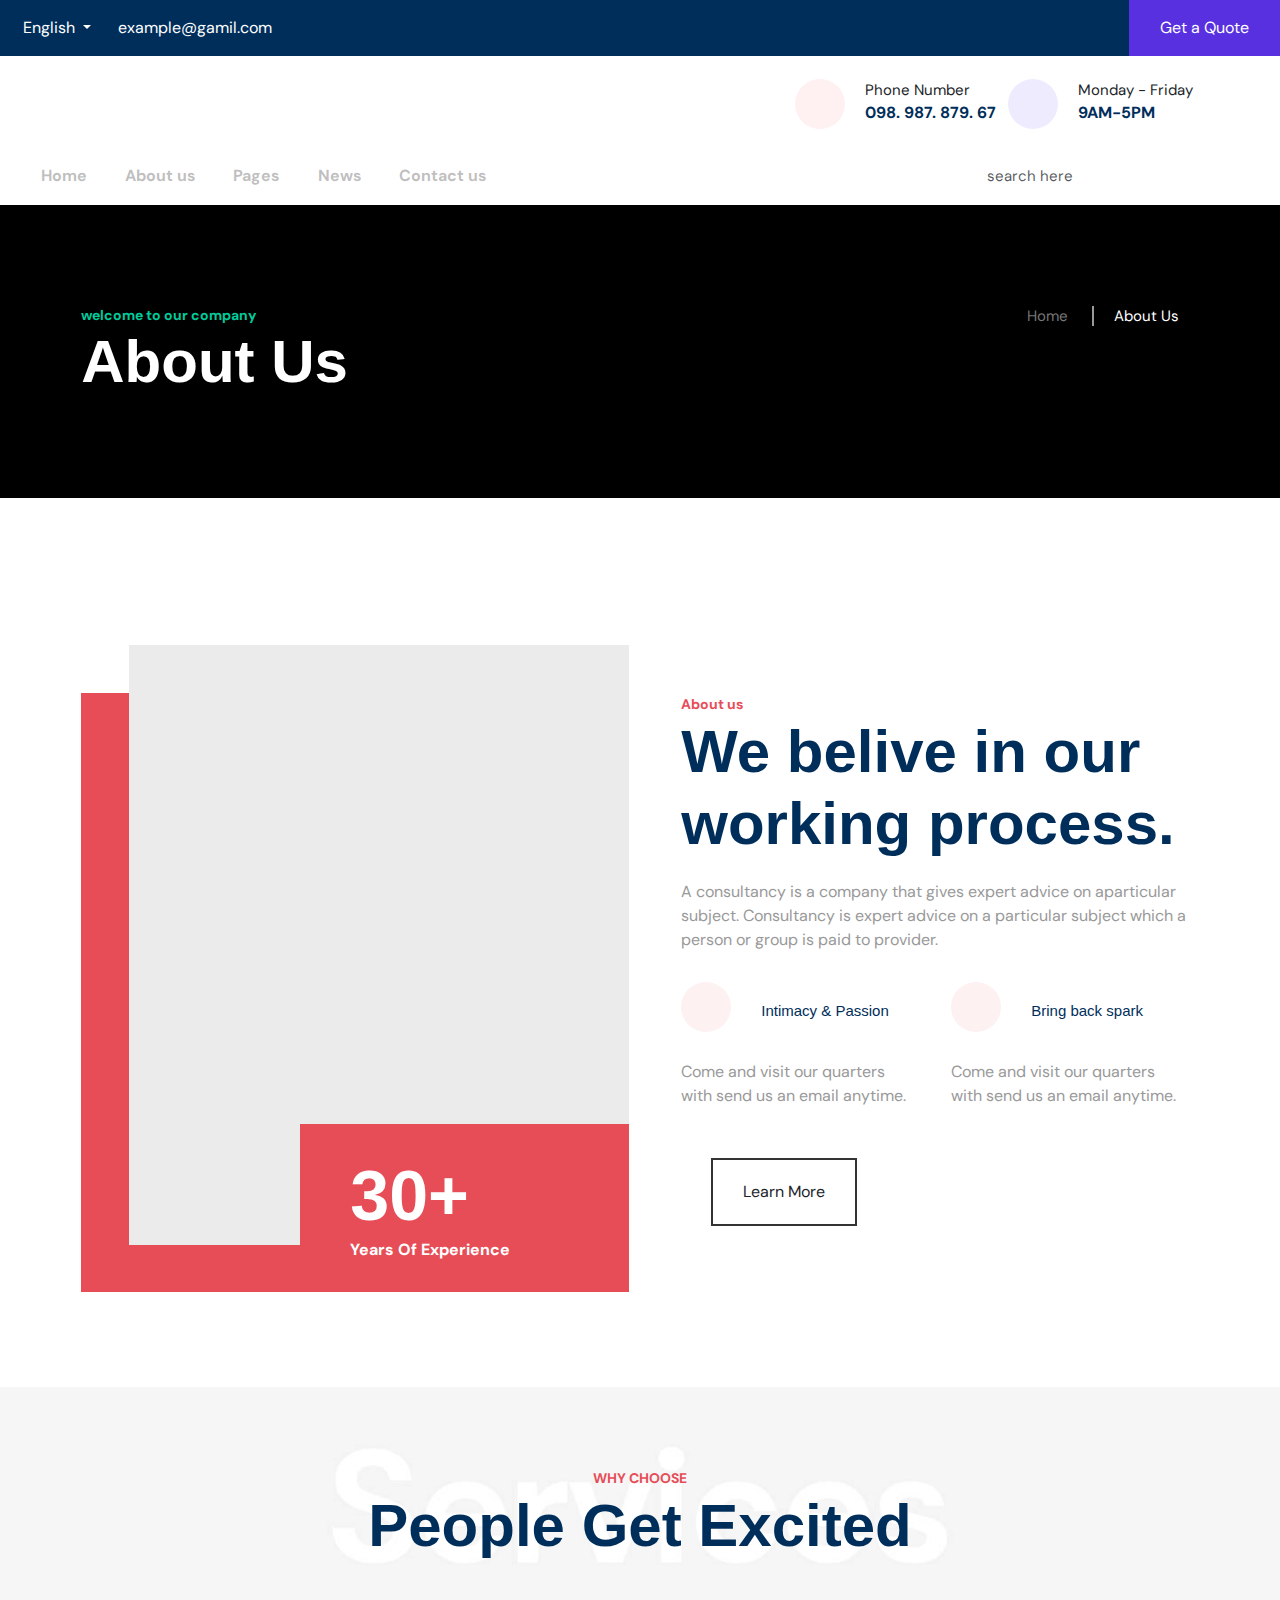
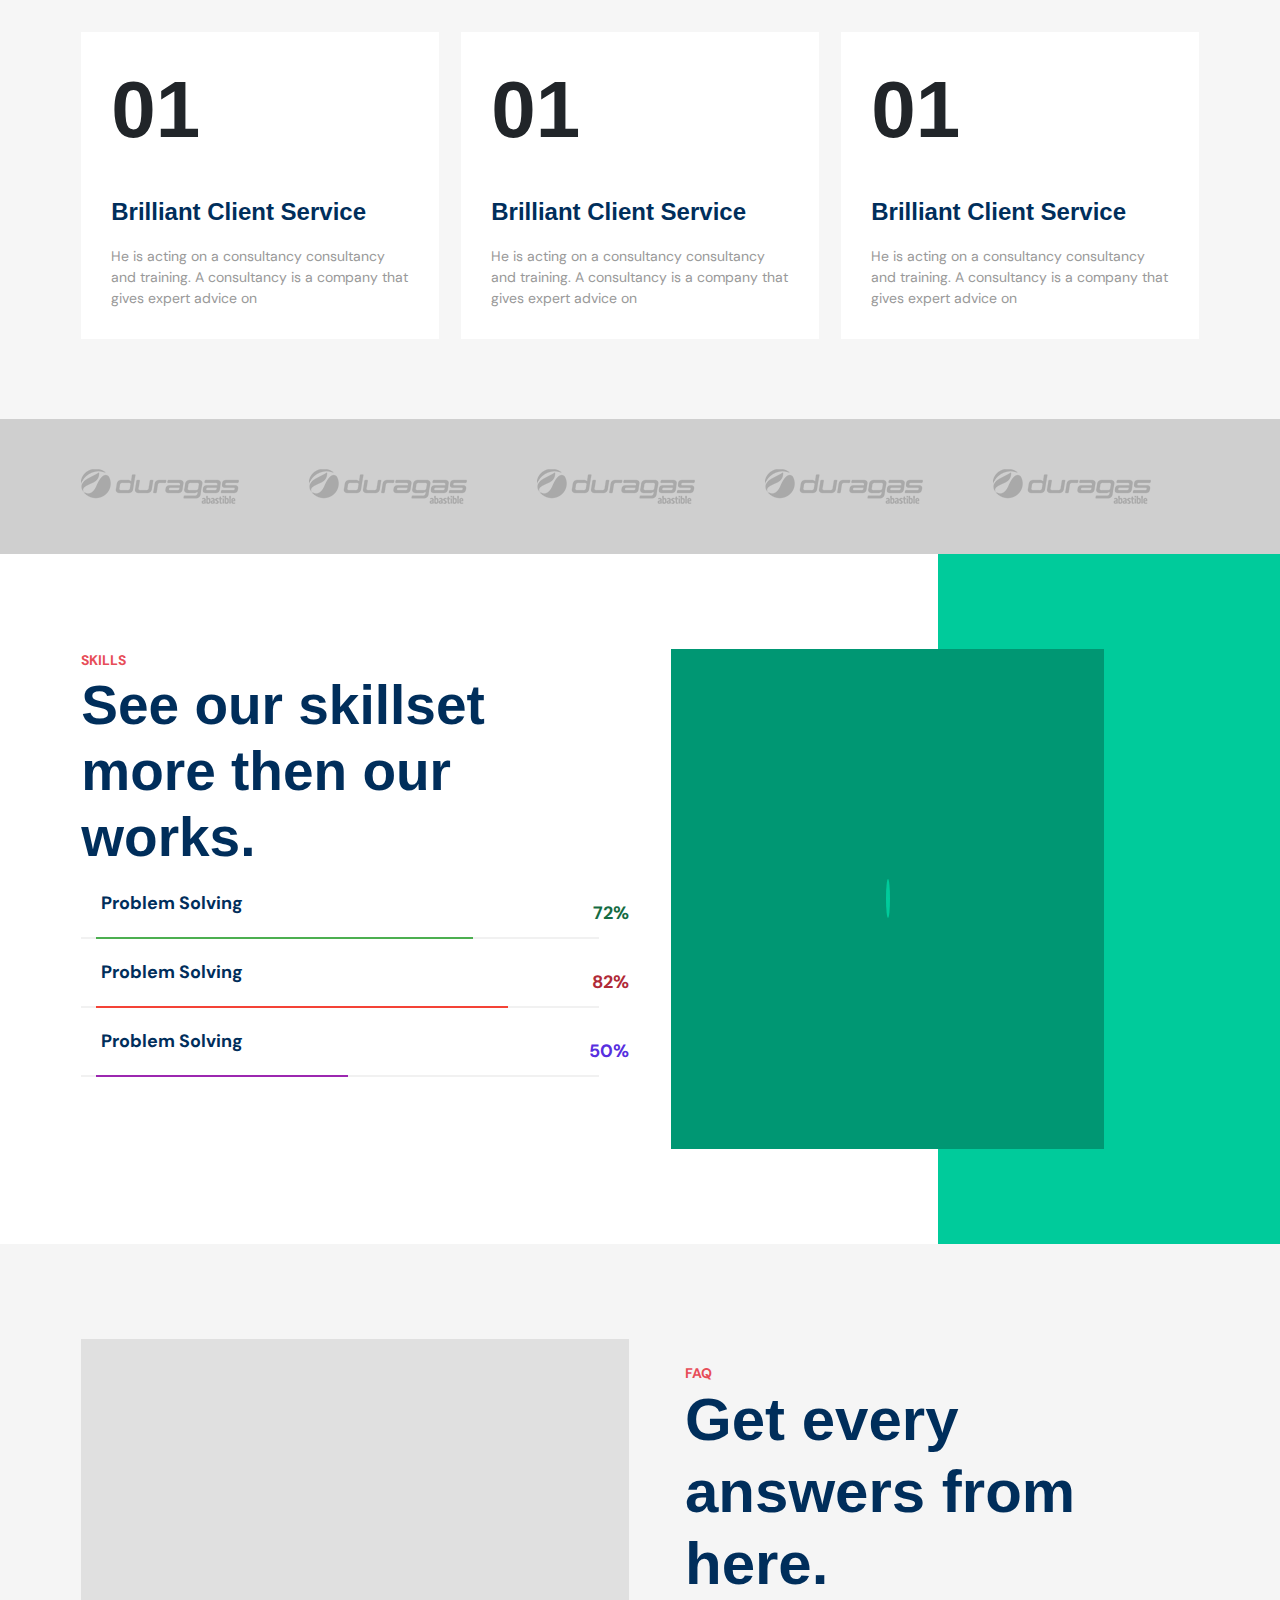
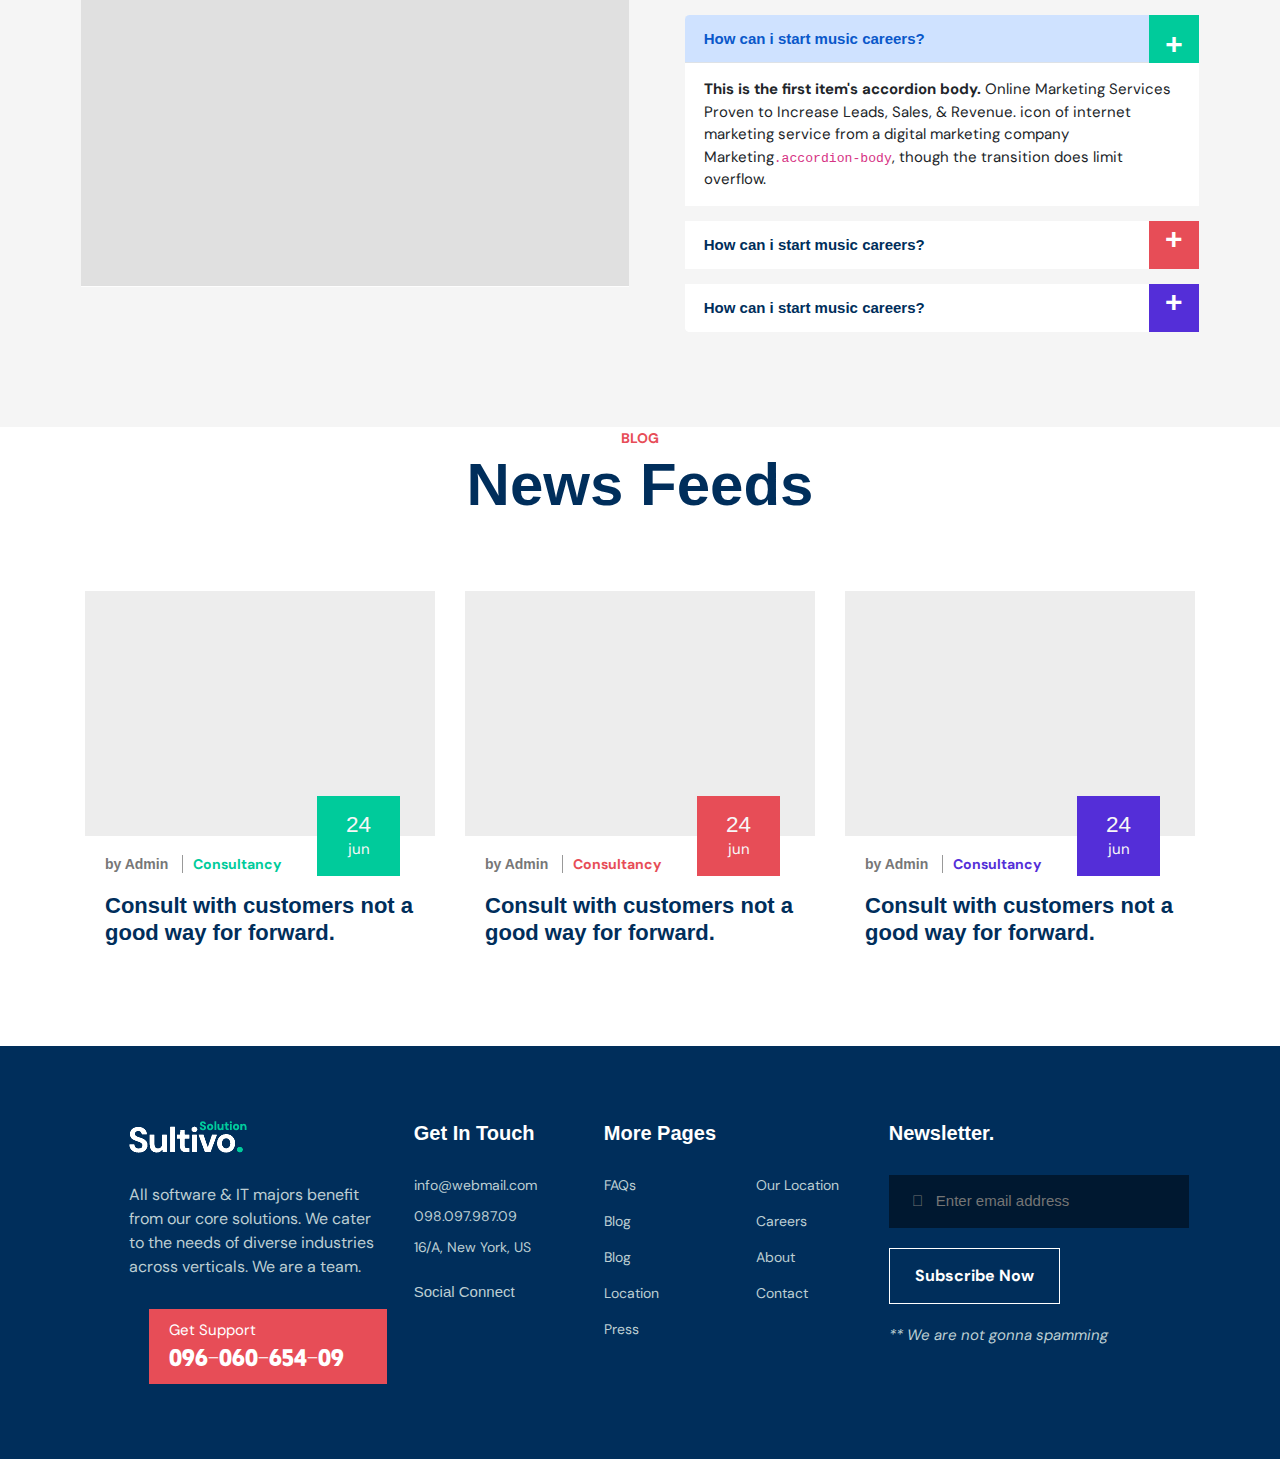
==== about.html @ 99303e95 "first commit" ====
<!DOCTYPE html>
<html lang="en">
<head>
    <meta charset="UTF-8">
    <meta http-equiv="X-UA-Compatible" content="IE=edge">
    <meta name="viewport" content="width=device-width, initial-scale=1.0">
    <title>About Us</title>
    <link rel="stylesheet" href="https://www.w3schools.com/w3css/4/w3.css">

    <link rel="stylesheet" href="https://cdnjs.cloudflare.com/ajax/libs/font-awesome/6.3.0/css/all.min.css" integrity="sha512-SzlrxWUlpfuzQ+pcUCosxcglQRNAq/DZjVsC0lE40xsADsfeQoEypE+enwcOiGjk/bSuGGKHEyjSoQ1zVisanQ==" crossorigin="anonymous" referrerpolicy="no-referrer" />

    <link href="https://fonts.googleapis.com/css2?family=DM+Sans:wght@400;500;700&family=Phudu:wght@500&display=swap" rel="stylesheet">

    <link rel="stylesheet" href="css/venobox.min.css">
    <link rel="stylesheet" href="css/bootstrap.min.css">
    <link rel="stylesheet" href="css/slick.css">
    <link rel="stylesheet" href="css/about.css">
</head>
<body>
    <header>
        <div class="container-fluid">
            <div class="row header_main align-items-center ">
                <div class="col-lg-1 ps-4">
                    <div class="nav-item dropdown">
                        <a class="nav-link dropdown-toggle" href="#" role="button" data-bs-toggle="dropdown" aria-expanded="false">
                          English
                        </a>
                        <ul class="dropdown-menu">
                          <li><a class="dropdown-item" href="#">Action</a></li>
                          <li><a class="dropdown-item" href="#">Another action</a></li>
                          <li><hr class="dropdown-divider"></li>
                          <li><a class="dropdown-item" href="#">Something else here</a></li>
                        </ul>
                    </div>
             </div>
             <div class="col-lg-2 head_mail me-auto">
                <p><i class="fa-regular fa-envelope"></i> example@gamil.com</p>
             </div>
             <div class="col-lg-2 text-end">
                <div class="header_icon">
                <i class="fa-brands fa-facebook-f"></i>
                <i class="fa-brands fa-twitter"></i>
                <i class="fa-brands fa-linkedin"></i>
                <i class="fa-brands fa-pinterest-p"></i>
             </div>
            </div>
            <div class="col-lg-2 text-end">
                <button type="button" class="btn header_btn">Get a Quote</button>
            </div>
            </div>

            <div class="row my-4">
                <div class="col-lg-2 me-auto ms-4">
                    <img src="about img/aboutlogo.png" alt="">
                </div>
                <div class="col-lg-2 ">
                    <div class="number">
                        <i class="fa-solid fa-phone-flip"></i>
                        <p>Phone Number</p>
                        <span>098. 987. 879. 67</span>
                    </div>
                </div>
                    <div class="col-lg-2">
                    <div class="time">
                        <i class="fa-regular fa-clock"></i>
                        <p> Monday - Friday</p>
                        <span>9AM-5PM</span>
                       
                    </div>
                </div>
            </div>
        </div>
    </header>
    <!-- navbar start -->
 <nav class="navbar navbar-expand-lg menubar">
  <div class="container-fluid">
    <button class="navbar-toggler" type="button" data-bs-toggle="collapse" data-bs-target="#navbarSupportedContent" aria-controls="navbarSupportedContent" aria-expanded="false" aria-label="Toggle navigation">
      <span class="navbar-toggler-icon"></span>
    </button>
    <div class="collapse navbar-collapse" id="navbarSupportedContent">
      <ul class="navbar-nav me-auto mb-2 mb-lg-0">
        <li class="nav-item">
          <a class="nav-link active" aria-current="page" href="#">Home</a>
        </li>
        <li class="nav-item">
          <a class="nav-link" href="#"> About us </a>
        </li>
        <li class="nav-item">
          <a class="nav-link" href="#">Pages</a>
        </li>
        <li class="nav-item">
          <a class="nav-link" href="#">News</a>
        </li>
        <li class="nav-item">
          <a class="nav-link" href="#">Contact us</a>
        <li>                                          
      </ul>
      <div class="search_form">
        
        <form class="d-flex" role="search">
            <span><i class="fa-solid fa-magnifying-glass"></i></span>
            <input class="form-control search_head" type="search" placeholder=" search here" aria-label="Search">
          
          </form>
       </div>
       <div class="contact_icon pe-3">
        <i class="fa-solid fa-user"></i>
       </div>
       <div class="contact_icon pe-5">
        <i class="fa-solid fa-bars"></i>
       </div>
    </div>
  </div>
</nav>
<!-- banner -->
<section id="banner">
    <div class="container">
        <div class="row justify-content-between aling-items-center">
            <div class="col-lg-4 text-start banner_txt">
                <p>welcome to our company</p>      
                <h3>About Us</h3>    
          </div>
           <div class="col-lg-3 text-end banner_item">
            <span><a href="#">Home</a></span>
            <span><a href="#">About Us</a> </span>
           </div>
        </div>
    </div>
</section>
<!-- about us section -->
<section id="about">
    <div class="container">  
        <div class="row my-5 about_main">
            <div class="col-lg-6">
                <div class="about_img">
                    <img src="about-images/aboutimg2.jpg" alt="">
                    <div class="abimg_bg">
                        <img src="about-images/aboutimg.jpg" alt="">
                    </div>
                    <div class="ab_ban text-start ">
                         <h3>30+</h3>
                         <p>Years Of Experience</p>
                    </div>
                </div>
            </div>

            <div class="col-lg-6">
                <div class="about_text">
                  <span>About us</span>
                  <h3>We belive in our
                    working process.</h3>
                    <p>A consultancy is a company that gives expert advice on aparticular subject.  Consultancy is expert advice on a particular
                      subject which a person or group is paid to provider.</p>
                     
                      <div class="row">
                        <div class="col-lg-6">
                         <div class="about_inner">
                            <i class="fa-solid fa-check"></i>
                            <h6>Intimacy & Passion</h6>
                            <p>Come and visit our quarters with 
                                send us an email anytime.</p>
                         </div>
                        </div>
                        <div class="col-lg-6">
                           <div class="about_inner">
                            <i class="fa-solid fa-check"></i>
                            <h6>Bring back spark</h6>
                            <p>Come and visit our quarters with 
                                send us an email anytime.</p>
                           </div>
                        </div>
                      </div>
                      
                      <div class="about_btn">
                        <button type="button" class="btn button_one">Learn More</button>
                     </div>
              </div>
            </div>
        </div>
    </div>
</section>
<!-- why choose -->
<section id="why">
    <div class="container">
        <div class="row justify-content-center text-center">
            <div class="col-lg-7 why_head">
            <span>WHY CHOOSE</span>
            <h3>People Get Excited</h3>
            </div>
        </div>

        <div class="row why_main">
            <div class="col-lg-4">
                <div class="why_inner">
                <h3>01</h3>
                <h5>Brilliant Client Service</h5>
                <p>He is acting on a consultancy   consultancy and training. A consultancy is a company
                    that gives expert advice on</p>
                </div>
            </div>
            <div class="col-lg-4">
                <div class="why_inner">
                <h3>01</h3>
                <h5>Brilliant Client Service</h5>
                <p>He is acting on a consultancy   consultancy and training. A consultancy is a company
                    that gives expert advice on</p>
                </div>
            </div>
            <div class="col-lg-4">
                <div class="why_inner">
                <h3>01</h3>
                <h5>Brilliant Client Service</h5>
                <p>He is acting on a consultancy   consultancy and training. A consultancy is a company
                    that gives expert advice on</p>
                </div>
            </div>
        </div>
    </div>
</section>
<!-- client section -->
<section id="client">
    <div class="container">
        <div class="row">
            <div class="col">
                <img src="about-images/client1.png" alt="">
            </div>
            <div class="col">
                <img src="about-images/client1.png" alt="">
            </div>
            <div class="col">
                <img src="about-images/client1.png" alt="">
            </div>
            <div class="col">
                <img src="about-images/client1.png" alt="">
            </div>
            <div class="col">
                <img src="about-images/client1.png" alt="">
            </div>
        </div>
    </div>
</section>
<!-- skills -->
<section id="skill">
    <div class="container">
        <div class="row my-5">
            <div class="col-lg-6">
                <div class="skill_head">
                    <span>SKILLS</span>
                    <h3>See our skillset more
                    then our works.</h3>
                </div>
                <div class="skill_main">
                   <div class="skill_item">
                    <p>Problem Solving</p>
                    <span class="text-success-emphasis">72%</span>
                    <div class="w3-light-grey ps-3">
                        <div class="w3-green" style="height:2px;width:75%"></div>
                      </div>
                   </div>

                   <div class="skill_item">
                    <p>Problem Solving</p>
                    <span class="text-danger-emphasis">82%</span>
                    <div class="w3-light-grey ps-3">
                        <div class="w3-red" style="height:2px;width:82%"></div>
                      </div>
                   </div>

                   <div class="skill_item">
                    <p>Problem Solving</p>
                    <span>50%</span>
                    <div class="w3-light-grey ps-3">
                        <div class="w3-purple" style="height:2px;width:50%"></div>
                      </div>
                   </div>
                </div>
                  
                </div>

                <div class="col-lg-5">
                    <div class="skill_img">
                        
                        <a class="skill_video" data-autoplay="true" data-vbtype="video" href="http://youtu.be/xxx"><i class="fa-solid fa-play"></i></a>

                    </div>
                    
                </div>
            </div>
        </div>
    </div>
</section>
<!-- FAQ -->
<section id="FAQ">
    <div class="container">
        <div class="row my-5">
            <div class="col-lg-6">
                <img src="about-images/faqimg.jpg" class="w-100"alt="">
            </div>

            <div class="col-lg-6 ps-5 mt-4">
                <div class="why_head">
                    <span>FAQ</span>
                    <h3>Get every answers
                        from here.</h3>
                    </div>

                <div class="faq_accordion ">

                    <div class="accordion" id="accordionExample ">
                        <div class="accordion-item accor1 my-3">
                          <h2 class="accordion-header" id="headingOne">
                            <button class="accordion-button" type="button" data-bs-toggle="collapse" data-bs-target="#collapseOne" aria-expanded="true" aria-controls="collapseOne">How can i start music careers?
                            </button>
                          </h2>
                          <div id="collapseOne" class="accordion-collapse collapse show" aria-labelledby="headingOne" data-bs-parent="#accordionExample">
                            <div class="accordion-body">
                              <strong>This is the first item's accordion body.</strong> Online Marketing Services Proven to Increase Leads, Sales, &
                              Revenue. icon of internet marketing service from a digital
                              marketing company Marketing<code>.accordion-body</code>, though the transition does limit overflow.
                            </div>
                          </div>
                        </div>
                        <div class="accordion-item accor2 my-3">
                          <h2 class="accordion-header" id="headingTwo">
                            <button class="accordion-button collapsed" type="button" data-bs-toggle="collapse" data-bs-target="#collapseTwo" aria-expanded="false" aria-controls="collapseTwo">How can i start music careers?
                            </button>
                          </h2>
                          <div id="collapseTwo" class="accordion-collapse collapse" aria-labelledby="headingTwo" data-bs-parent="#accordionExample">
                            <div class="accordion-body">
                              <strong>This is the second item's accordion body.</strong> It is hidden by default, until the collapse plugin adds the appropriate classes that we use to style each element. These classes control the overall appearance, as well as the showing and hiding via CSS transitions. You can modify any of this with custom CSS or overriding our default variables. It's also worth noting that just about any HTML can go within the <code>.accordion-body</code>, though the transition does limit overflow.
                            </div>
                          </div>
                        </div>
                        <div class="accordion-item accor3">
                          <h2 class="accordion-header" id="headingThree">
                            <button class="accordion-button collapsed" type="button" data-bs-toggle="collapse" data-bs-target="#collapseThree" aria-expanded="false" aria-controls="collapseThree">How can i start music careers?
                            </button>
                          </h2>
                          <div id="collapseThree" class="accordion-collapse collapse" aria-labelledby="headingThree" data-bs-parent="#accordionExample">
                            <div class="accordion-body">
                              <strong>This is the third item's accordion body.</strong> It is hidden by default, until the collapse plugin adds the appropriate classes that we use to style each element. These classes control the overall appearance, as well as the showing and hiding via CSS transitions. You can modify any of this with custom CSS or overriding our default variables. It's also worth noting that just about any HTML can go within the <code>.accordion-body</code>, though the transition does limit overflow.
                            </div>
                          </div>
                        </div>
                      </div>
                </div>
            </div>
        </div>
    </div>

</section>
<!-- news -->
<section id="news">
    <div class="container">
        <div class="row justify-content-center text-center">
            <div class="col-lg-7 why_head">
            <span>BLOG</span>
            <h3>News Feeds</h3>
            </div>
        </div>
        <div class="row">
            <div class="col-lg-4 px-3">
                <div class="card news_main">
                    <div class="new_img">
                     <img src="images/news1.jpg" class="card-img-top" alt="...">
                     <div class="date">
                       <h4>24</h4>
                       <p>jun</p>
                     </div>
                    </div>
                     <div class="card-body news_inner">
                       <h6>by Admin <span>Consultancy</span></h6>
                       <h5>Consult with customers not
                         a good way for forward.</h5>
                       
                     </div>
                   </div>
            </div>
            <div class="col-lg-4 px-3 news02">
                <div class="card news_main">
                    <div class="new_img">
                     <img src="images/news1.jpg" class="card-img-top" alt="...">
                     <div class="date">
                       <h4>24</h4>
                       <p>jun</p>
                     </div>
                    </div>
                     <div class="card-body news_inner">
                       <h6>by Admin <span>Consultancy</span></h6>
                       <h5>Consult with customers not
                         a good way for forward.</h5>
                       
                     </div>
                   </div>
            </div>
            <div class="col-lg-4 px-3 news03">
                <div class="card news_main">
                    <div class="new_img">
                     <img src="images/news1.jpg" class="card-img-top" alt="...">
                     <div class="date">
                       <h4>24</h4>
                       <p>jun</p>
                     </div>
                    </div>
                     <div class="card-body news_inner">
                       <h6>by Admin <span>Consultancy</span></h6>
                       <h5>Consult with customers not
                         a good way for forward.</h5>
                       
                     </div>
                   </div>
            </div>
        </div>
    </div>
</section>
<!-- footer -->
<footer>
    <div class="container">
      <div class="row py-5 justify-content-center">
        <div class="col-lg-3 pe-4">
          <div class="foot_item">
            <img src="about-images/footerlogo.png" alt="">
            <p>All software & IT majors benefit from
              our core solutions. We cater to the
              needs of diverse industries across
              verticals. We are a team.</p>
              <div class="support">
                Get Support
                  <h4>096-060-654-09</h4>
              </div>
          </div>
        </div>
        <div class="col-lg-2">
          <div class="foot_item">
            <h4>Get In Touch</h4>
            <ul>
              <li>info@webmail.com</li>
              <li>098.097.987.09</li>
              <li>16/A, New York, US</li>
            </ul>
            <div class="social_icon">
              <h6>Social Connect</h6>
              <i class="fa-brands fa-facebook-f"></i>
              <i class="fa-brands fa-twitter"></i>
              <i class="fa-brands fa-behance"></i>
              <i class="fa-brands fa-youtube"></i>
              <i class="fa-brands fa-linkedin"></i>
            </div>
          </div>
        </div>
        <div class="col-lg-3">
          <div class="foot_item">
            <h4>More Pages</h4>
        <div class="row">
          <div class="col-lg-5">
            <div class="pages_list">
             <ul>
               <li>FAQs</li>
               <li>Blog</li>
               <li>Blog</li>
               <li>Location</li>
               <li>Press</li>
             </ul>
            </div>
          </div>
           <div class="col-lg-7 ps-5">
            <div class="pages_list">
             <ul>
               <li>Our Location</li>
               <li>Careers</li>
               <li>About</li>
               <li>Contact</li>
             </ul>
            </div>             
          </div>
         </div>
          </div>
        </div>
        <div class="col-lg-3">
          <div class="foot_item">
            <h4>Newsletter.</h4>
           <div class="let_main">
            <form action="">
              <input type="text" class="email letter_email" placeholder="  &#xf0e0;   Enter email address" style="font-family:Arial, FontAwesome">

            </div>
              <div class="foot_btn">
                <button type="button" class="btn button_one">Subscribe Now</button>
             </div>
            </form>
            <i>** We are not gonna spamming</i>
           
         </div>
        </div>
      </div>
    </div>
  </footer>

    <script src="js/bootstrap.bundle.min.js"></script>
    <script src="js/slick.min.js"></script>
    <script src="js/venobox.min.js"></script>
    <script src="js/about.js"></script>
</body>
</html>
---- css/about.css ----
*{
    padding: 0;
    margin: 0;
    box-sizing: border-box;
    font-family: 'DM Sans', sans-serif;
}
ul{
    list-style: none;
}
a{
    text-decoration: none;
    display: inline-block;
    
}
img{
    vertical-align: middle;
}
h1,h2,h3,h4,h5,h6,p{
    padding: 0;
    margin: 0;
}
.header_main{
    background: #002e5b;
    color:#fff;
}
.dropdown,.head_mail{
    font-size: 16px;
}
.header_icon{
    padding-right: 0;
}
.header_icon i{
    padding-right:10px;
}
.header_icon i:last-child{
    padding-right:0px;
}
.header_btn{
    padding: 15px 30px;
    color: #fff;
    background: #5830e0;
    border-radius: 0;
    -webkit-border-radius: 0;
    -moz-border-radius: 0;
    -ms-border-radius: 0;
    -o-border-radius: 0;
    font-size: 16px;
}
header .row>* {
    padding-right: 0;
}
.number {
    position: relative;
}
.number i{
    color: #f18e95;
    height: 50px;
    width: 50px;
    border-radius: 50%;
    background: #fff0f1;
    text-align: center;
    line-height: 50px;
    position: absolute;
    left: -70px;
    top: 0px;
    -webkit-border-radius: 50%;
    -moz-border-radius: 50%;
    -ms-border-radius: 50%;
    -o-border-radius: 50%;
}
.number span{
    color: #002e5b;
    font-weight: bold;
    font-size: 16px;
}
.time {
    position: relative;
}
.time i{
    color: #5830e0;
    height: 50px;
    width: 50px;
    border-radius: 50%;
    background: #efebff;
    text-align: center;
    line-height: 50px;
    position: absolute;
    left: -70px;
    top: 0px;
    -webkit-border-radius: 50%;
    -moz-border-radius: 50%;
    -ms-border-radius: 50%;
    -o-border-radius: 50%;
}
.time span{
    color: #002e5b;
    font-weight: bold;
    font-size: 16px;
}
/* navbar */
.menubar ul li a{
    color: #7777 !important;
    padding-left: 30px !important;
    font-size: 16px;
    font-weight: bold;
}
.menubar ul li a:hover{
    color: #002e5b !important;
}
.search_form{
    padding: 0 30px;
    position: relative;
}

.search_form form i{
    margin-top: 10px;
    color: #cfcfcf;
    position: absolute;
    left:40px;
    top: 5px;
}
.search_head{
    padding: 10px 20px 10px 40px;
    border: 0;
    color: #cfcfcf;
}
/* banner */
#banner{
    background: #000;
    padding: 100px 0;
    color: #fff;
}
.banner_txt p{
    color: #00cb9b;
    font-size: 14px;
    font-weight: bold;
}
.banner_txt h3{
    color: #fff;
    font-size: 60px;
    font-weight: bold;
}
.banner_item span a{
    padding: 0 20px;
    color: #fff;
}
.banner_item span:first-child a{
    color: #777777 !important;
}
.banner_item span:last-child{
    padding-right: 0px;
    border-left: 2px solid #999999;
}

/* about us section */
#about{
    padding: 150px 0 50px 0;
}
.about_img{
    position: relative;
}
.abimg_bg{
    position: absolute;
    right: 0;
    top: -48px;
}
.ab_ban{
    background: #e74d57;
    height: 28%;
    width: 60%;
    text-align: center;
    padding-top: 30px;
    position: absolute;
    right: 0;bottom: 0;
    color: #fff;
    padding-left: 50px;
}
.ab_ban h3{
    font-size: 70px;
    font-weight: bold;
}
.ab_ban p{
    font-size: 16px;
    font-weight: bold;
}
/* about us left side */
.about_text{
    padding-left: 30px;
}
.about_text span{
    color: #e74d58;
    font-size: 14px;
    font-weight: bold;
}
.about_text h3{
    color: #002e5b;
    font-size: 60px;
    font-weight: bold;
}
.about_text p{
    color: #999999;
    font-size: 16px;
    padding: 20px 0;
}
.about_inner{
    padding: 30px 0;
    position: relative;
    padding-right: 10px;
}
.about_inner h6{
    color: #002e5b;
    padding-left: 80px;
    margin-bottom: 20px;
}
.about_inner i{
    padding: 25px;
    border-radius: 50%;
    -webkit-border-radius: 50%;
    -moz-border-radius: 50%;
    -ms-border-radius: 50%;
    -o-border-radius: 50%;
    background: #fdf1f2;
    color: #e74d57;
    position: absolute;
    left: 0;
    top: 10px;
}
.button_one{
    border: 2px solid #333333;
    border-radius: 0;
    -webkit-border-radius: 0;
    -moz-border-radius: 0;
    -ms-border-radius: 0;
    -o-border-radius: 0;
    font-size: 16px;
    padding: 20px 30px;
    margin-left: 30px;
}
.button_one:hover{
    background: #002e5b;
    color: #fff;
}
/* why choose */
#why{
    background: url(../about-images/whybg.jpg) no-repeat center/cover;
    padding: 80px 0;
}
.why_head span{
    color: #e74d58;
    font-size: 14px;
    font-weight: bold;
}
.why_main{
    padding-top: 70px;
}
.why_head h3{
    color: #002e5b;
    font-size: 60px;
    font-weight: bold;
}
.why_inner{
    padding: 30px;
    background: #fff;
}
.why_inner h3{
    font-size: 80px;
    font-weight: bold;
    padding-bottom: 20px;
}
.why_inner h5{
    font-size: 24px;
    font-weight: bold;
    color: #002e5b;
    padding: 20px 0;
}
.why_inner p{
    color: #999999;
    font-size: 14px;
}
/* ---- */
#client{
    background: #cfcfcf;
    padding: 50px 0;
}
/* skill */
#skill{
    padding: 50px 0;
    position: relative;
}
.skill_head span{
    color: #e74d58;
    font-size: 14px;
    font-weight: bold;
}

.skill_head h3{
    color: #002e5b;
    font-size: 55px;
    font-weight: bold;
}
.skill_item {
    position: relative;
    padding-right: 30px;
}
.skill_item p{
    font-size: 18px;
    font-weight: bold;
    color: #002e5b;
    padding: 20px;
}
.skill_item span{
    font-size: 18px;
    font-weight: bold;
    color: #572fdf;

    position: absolute;
    right: 0;
    top: 30px;
}
.skill_img{
    background: url(../about-images/skillvdo.png) no-repeat center/cover;
    padding: 200px 0;
    margin-left: 20px;
    text-align: center;
}
.skill_img i{
    height: 100px;
    width: 100px;
    border: 2px solid #00cb9b;
    text-align: center;
    line-height: 100px;
    border-radius: 50%;
    -webkit-border-radius: 50%;
    -moz-border-radius: 50%;
    -ms-border-radius: 50%;
    -o-border-radius: 50%;
    color: #00cb9b;
    font-size: 27px;
}
.skill_img i:hover{
    background: white;
    border: 2px solid transparent;
}
.skill_img::after{
    content: "";
    height: 100%;
    width: 342px;
    background:#00cb9b;
    position: absolute;
    right: 0;
    top: 0;
    z-index: -1;
}
/* faq section */
#FAQ{
    background: #f5f5f5;
    padding: 50px 0;
}
#FAQ .accor1{
    border: 0;
}
.faq_accordion button{
    color: #002e5b;
    font-weight: bold;
}
#FAQ .accor1 .accordion-button::after {
    content:"\002B";
    color: white;
    font-weight: bold;
    text-align: center;
    font-size: 30px;
    height: 100%;
    width: 50px;
    background-color: #00cb9b;
    position: absolute;
    right: 0;
    top: 0;
    background-image:none ;
}
#FAQ .accor2{
    border: 0;
}
#FAQ .accor2 .accordion-button::after {
    content:"\002B";
    color: white;
    font-weight: bold;
    text-align: center;
    font-size: 30px;
    height: 100%;
    width: 50px;
    background-color: #e74d57;
    position: absolute;
    right: 0;
    top: 0;
    background-image:none ;
}
#FAQ .accor3{
    border: 0;
}
#FAQ .accor3 .accordion-button::after {
    content:"\002B";
    color: white;
    font-weight: bold;
    text-align: center;
    font-size: 30px;
    height: 100%;
    width: 50px;
    background-color: #542ed8;
    position: absolute;
    right: 0;
    top: 0;
    background-image:none ;
}
/* news feeds */
.news_main{
    border: 0;
    margin: 70px 0;   
}
.new_img{
    position: relative;
}
.new_img img{
  border-radius: 0;
  -webkit-border-radius: 0;
  -moz-border-radius: 0;
  -ms-border-radius: 0;
  -o-border-radius: 0;
}
.date {
    background: #00cb9b;
    height: 80px;
    width: 83px;
    text-align: center;
    color: #f7f7f7;
    padding-top: 15px;
    position: absolute;
    right: 35px;
    bottom: -40px;
}
.news_inner{
    padding: 20px;
}
.news_inner h6{
    font-size: 14px;
    color: #777777;
    font-weight: bold;
    padding-bottom: 20px;
}
.news_inner span{
    color: #00cb9b;
    border-left: 1px solid #999999;
    padding-left: 10px;
    margin-left: 10px;
}
.news_inner h5{
    font-size: 22px;
    font-weight: bold;
    padding-bottom: 10px;
    color: #002e5b;
}
.news02 .date {
    background: #e74d57;
    height: 80px;
    width: 83px;
    text-align: center;
    color: #f7f7f7;
    padding-top: 15px;
    position: absolute;
    right: 35px;
    bottom: -40px;
}
.news02 .news_inner span{
    color: #e74d57;
    border-left: 1px solid #999999;
    padding-left: 10px;
    margin-left: 10px;
}
.news03 .date {
    background: #542ed8;
    height: 80px;
    width: 83px;
    text-align: center;
    color: #f7f7f7;
    padding-top: 15px;
    position: absolute;
    right: 35px;
    bottom: -40px;
}
.news03 .news_inner span{
    color: #542ed8;
    border-left: 1px solid #999999;
    padding-left: 10px;
    margin-left: 10px;
}
/* footer */
footer{
    background: #002e5b;
}
.foot_item{
    padding: 30px 0;
}
.foot_item h4{
    font-size: 20px;
    font-weight: bold;
    color: #fff;
}
.foot_item p{
    color: #bdced3;
    font-size: 16px;
    padding: 30px 0;
}
.support{
    margin-left: 20px;
    padding: 10px 20px;
    background: #e74d57;
    color: #fff;
    height: 75px;
    width: 95%;
}
.support h4{
    color: #fff;
    font-family: 'Phudu', cursive;
    font-size: 24px;
}
.foot_item ul{
    padding-left: 0;
    margin-top: 30px;
    color: #bdced3;
}
.foot_item ul li{
    padding-bottom: 10px;
    font-size: 14px;
}
.social_icon h6{
    color: #bdced3;
}
.social_icon i{
    padding-top: 15px;
    color: #bdced3;
    margin-right: 10px;
}
.social_icon i:hover{
  color: #00cb9b;
}
.pages_list ul li{
    padding-bottom: 15px ;
}
.let_main{
    margin-top: 30px;
}
.letter_email{
    width: 300px;
    padding: 15px;
    border: 0;
    background: #001830;
}
.foot_btn .button_one{
    color: #fff !important;
    margin: 20px 0 20px 0;
    font-weight: bold;
    padding: 15px 25px;
    border: 1px solid #fff;
}
.foot_btn .button_one:hover{
    color:#f7f7f7 !important;
    background: #00cb9b;
    border: 1px solid transparent;
}
.foot_item i{
    color: #bdced3;
}
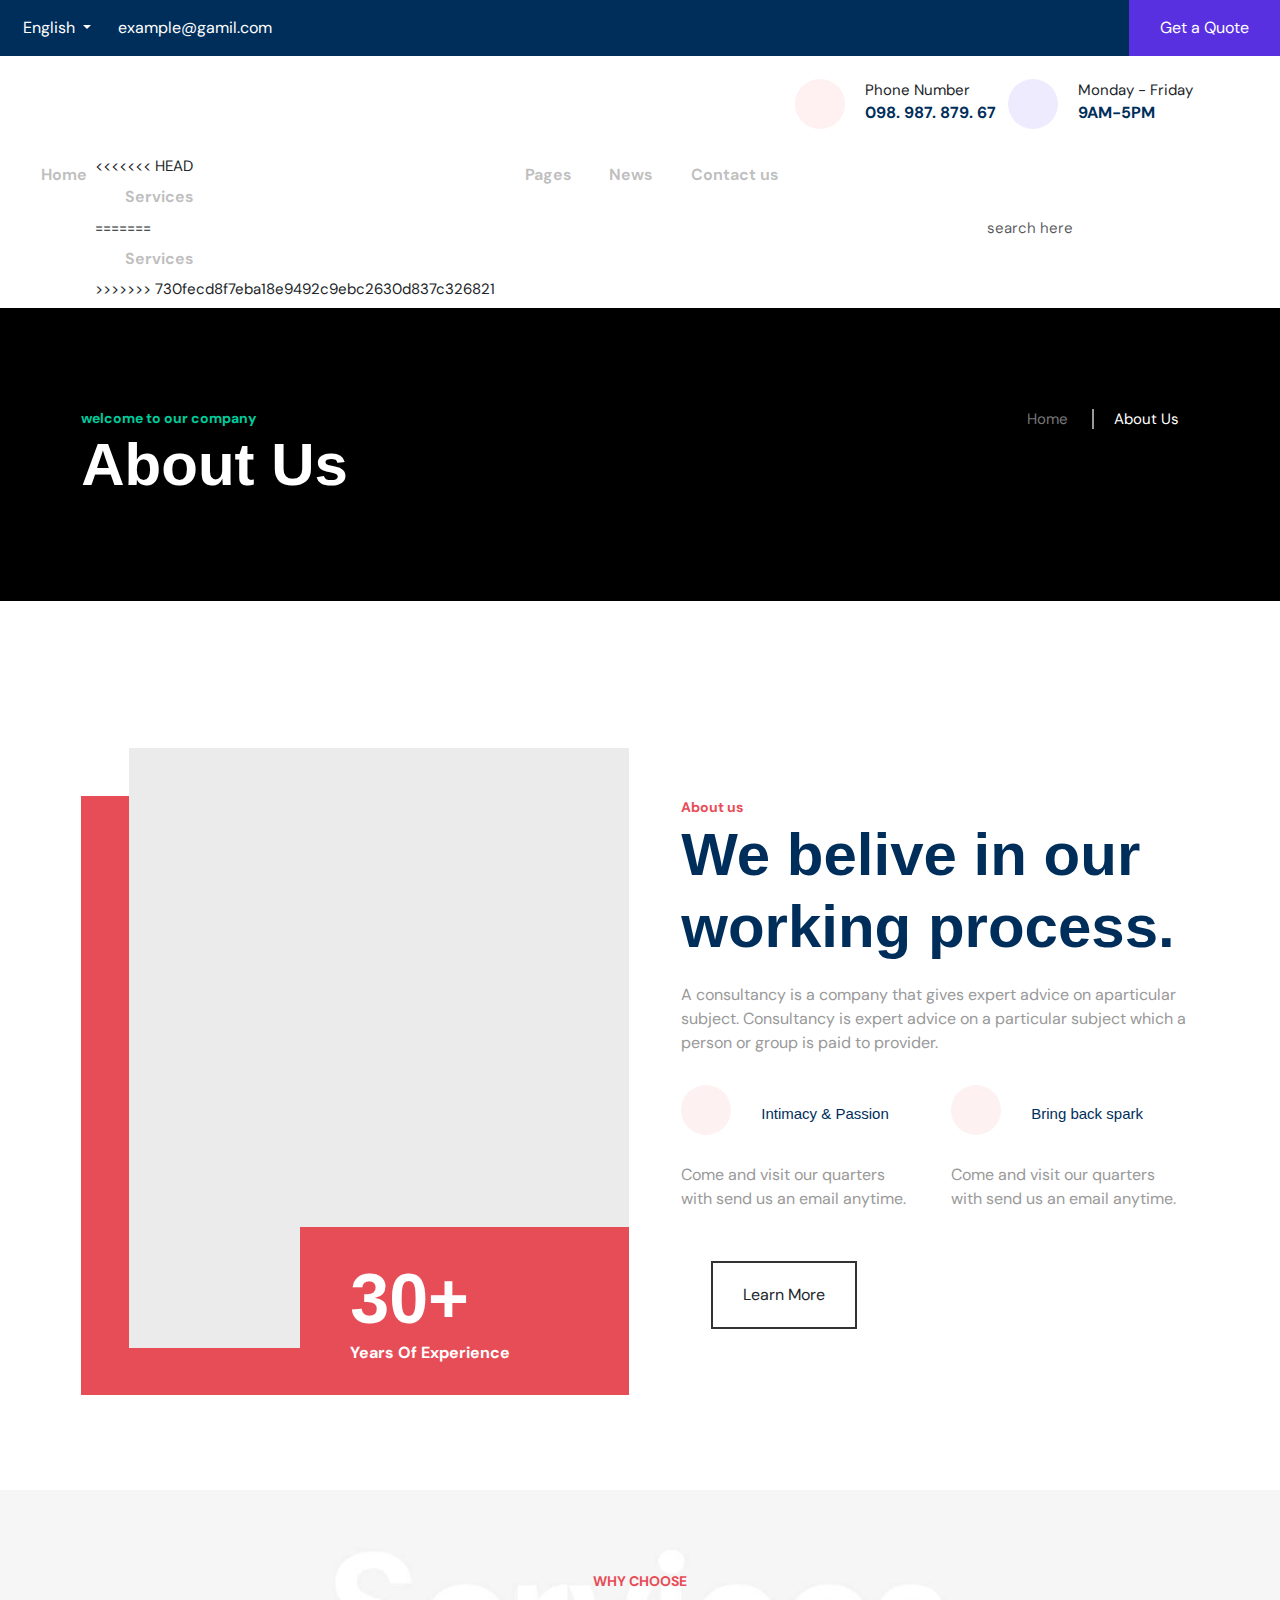
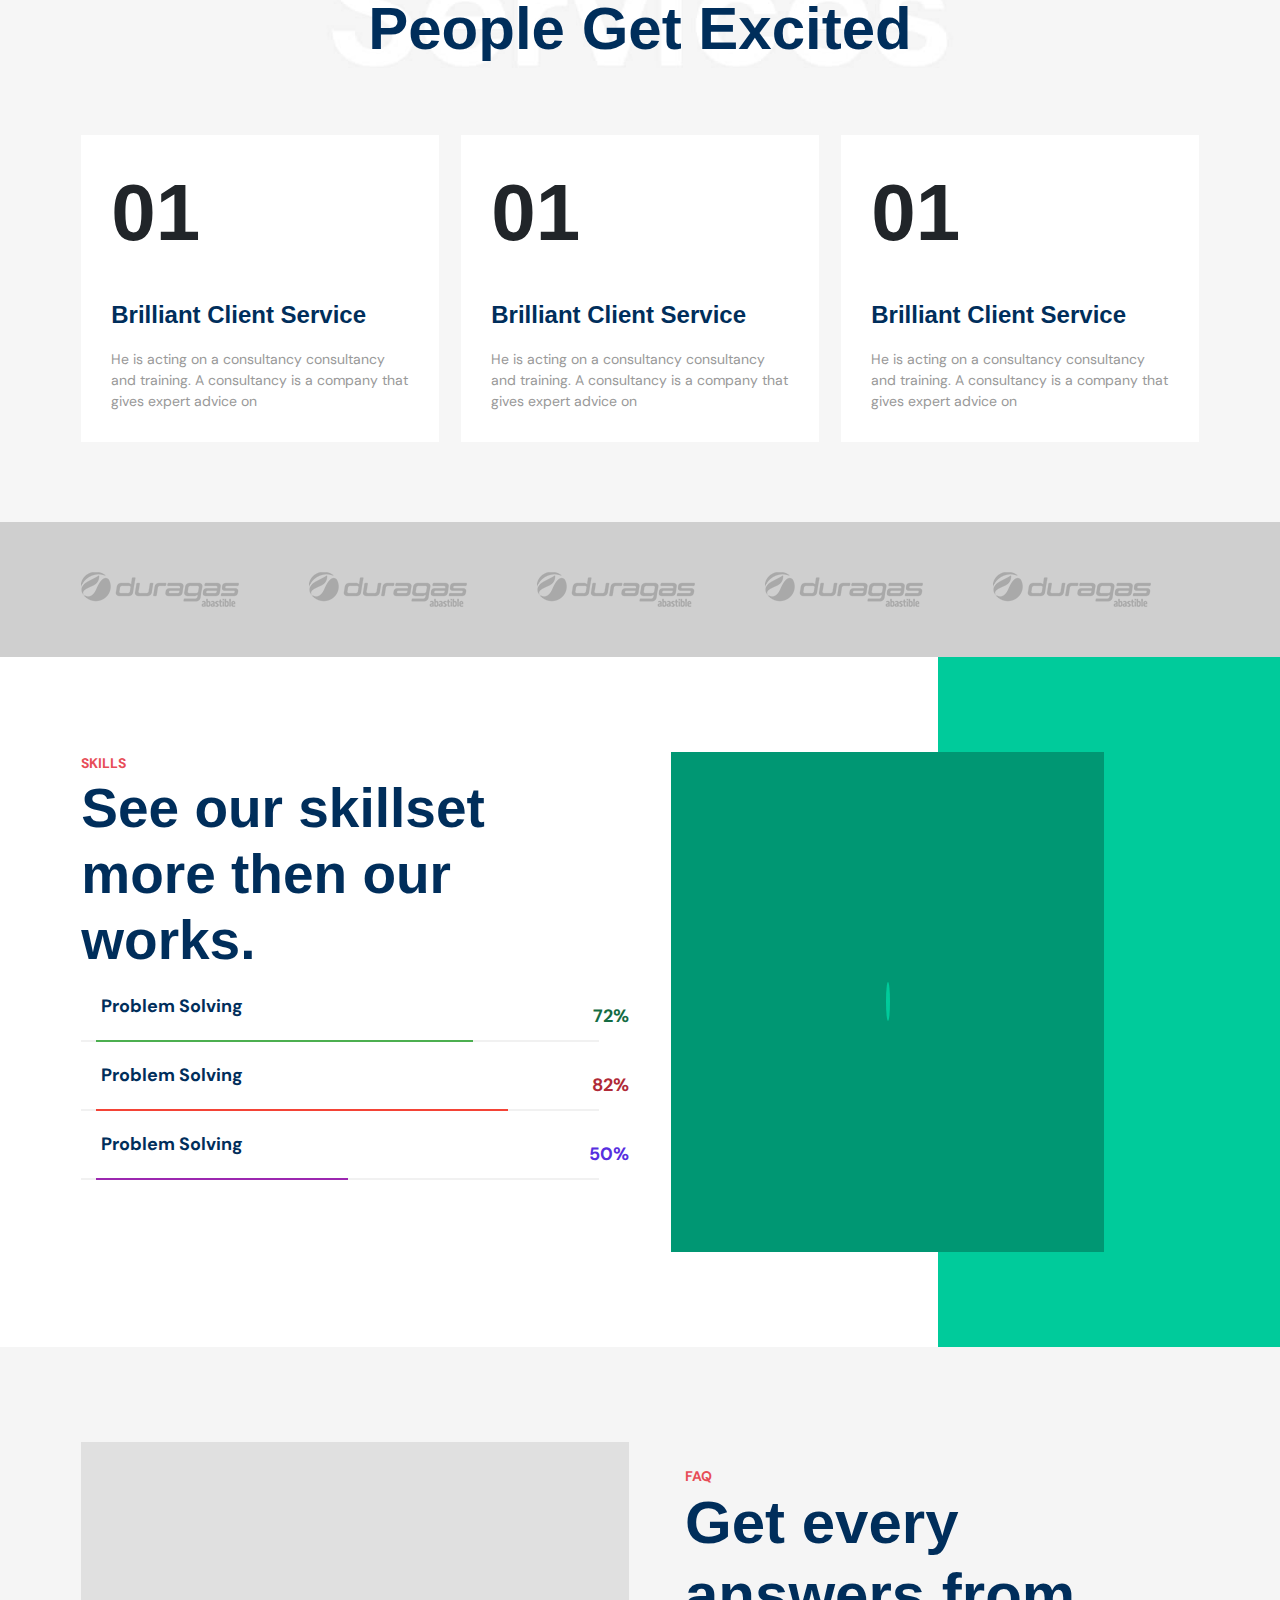
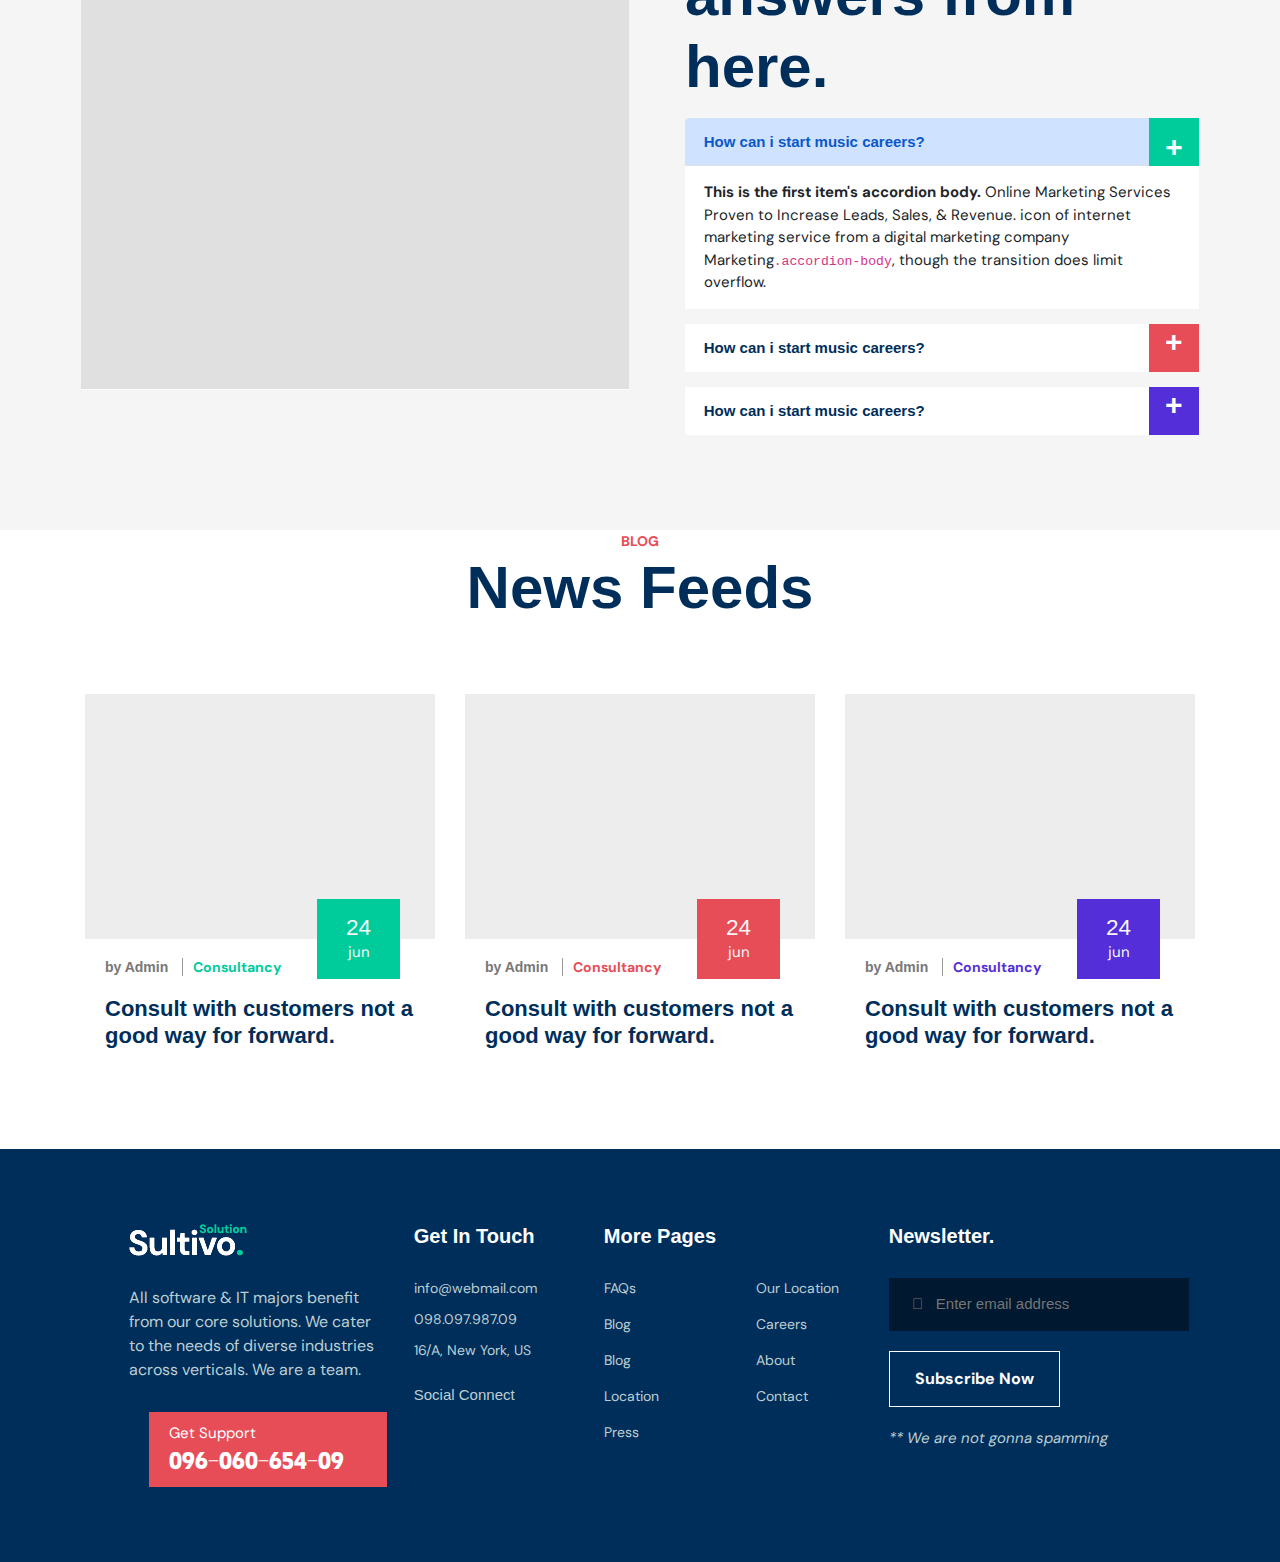
==== commit 6f590d20: "rain" ====
--- a/about.html
+++ b/about.html
@@ -80,10 +80,14 @@
     <div class="collapse navbar-collapse" id="navbarSupportedContent">
       <ul class="navbar-nav me-auto mb-2 mb-lg-0">
         <li class="nav-item">
-          <a class="nav-link active" aria-current="page" href="#">Home</a>
+          <a class="nav-link active" aria-current="page" href="index.html">Home</a>
         </li>
         <li class="nav-item">
-          <a class="nav-link" href="#"> About us </a>
+<<<<<<< HEAD
+          <a class="nav-link" href="service.html">Services</a>
+=======
+          <a class="nav-link" href="service.html"> Services </a>
+>>>>>>> 730fecd8f7eba18e9492c9ebc2630d837c326821
         </li>
         <li class="nav-item">
           <a class="nav-link" href="#">Pages</a>
@@ -95,8 +99,8 @@
           <a class="nav-link" href="#">Contact us</a>
         <li>                                          
       </ul>
+
       <div class="search_form">
-        
         <form class="d-flex" role="search">
             <span><i class="fa-solid fa-magnifying-glass"></i></span>
             <input class="form-control search_head" type="search" placeholder=" search here" aria-label="Search">
@@ -501,4 +505,4 @@
     <script src="js/venobox.min.js"></script>
     <script src="js/about.js"></script>
 </body>
-</html>+</html>
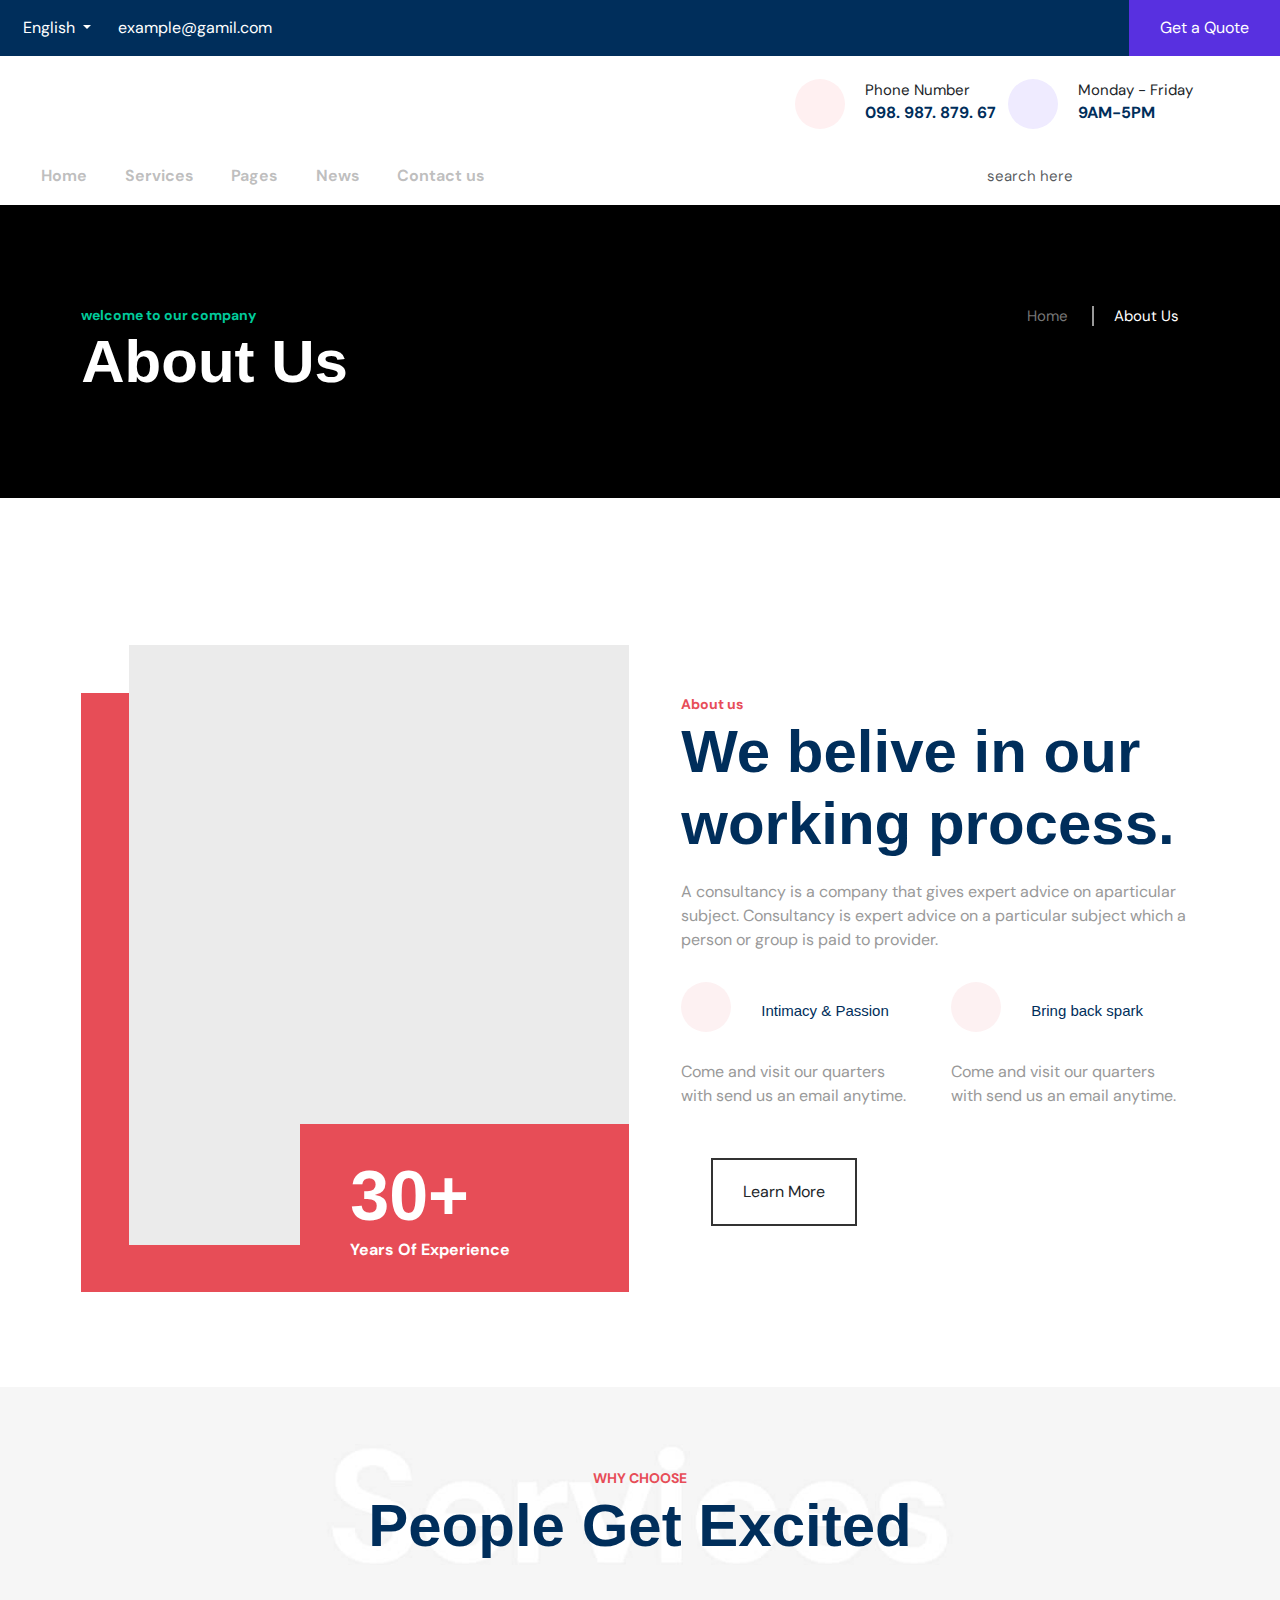
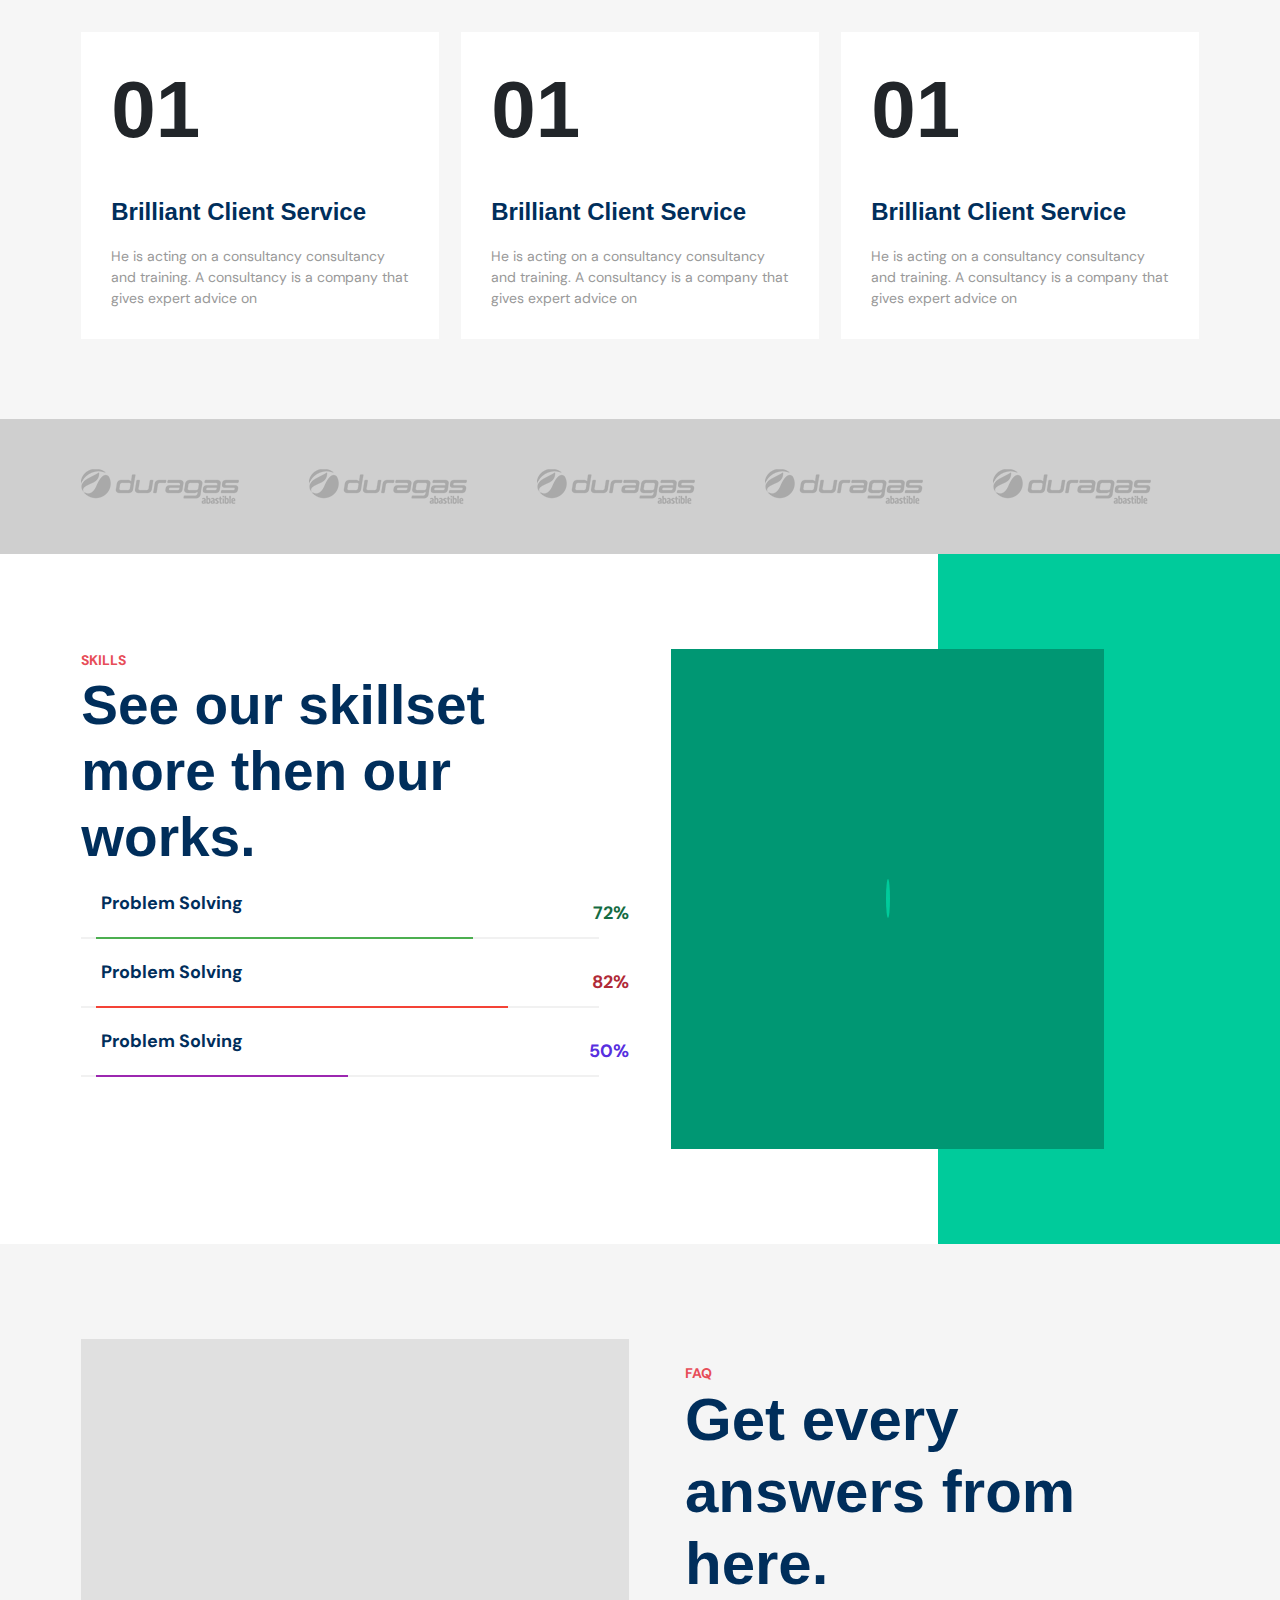
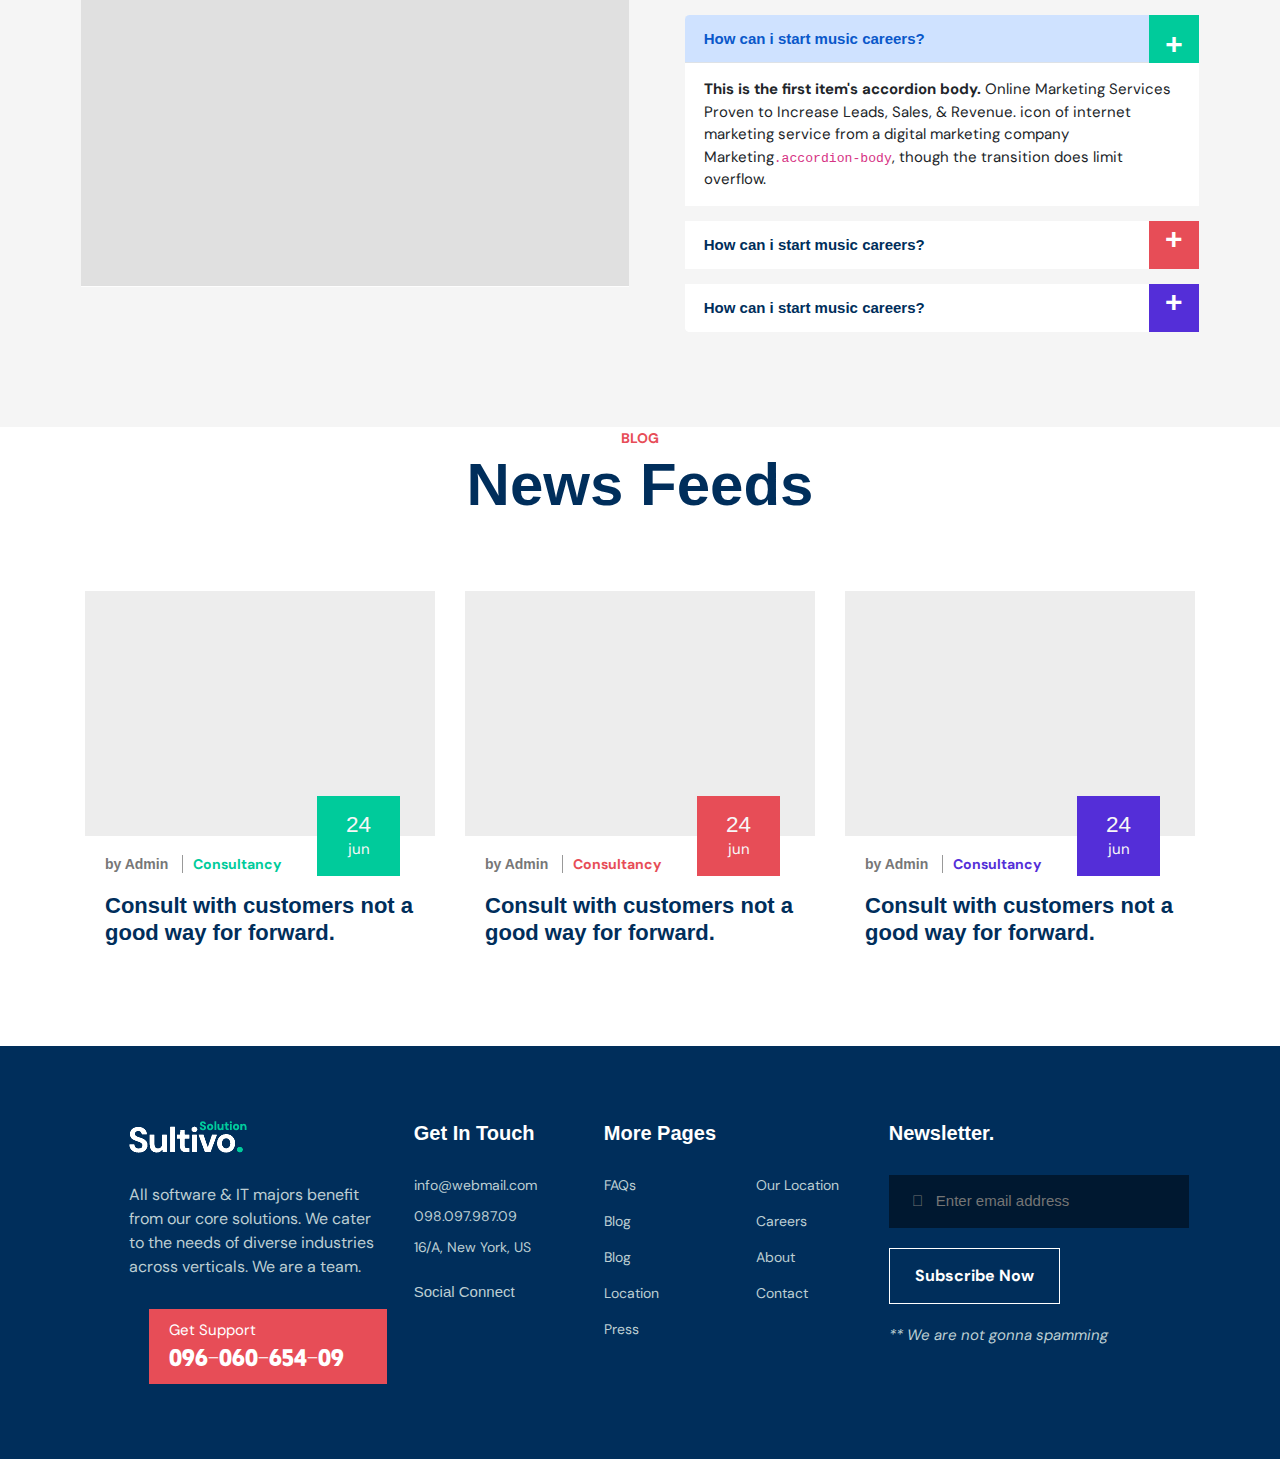
==== commit c751d12a: "rain" ====
--- a/about.html
+++ b/about.html
@@ -83,11 +83,7 @@
           <a class="nav-link active" aria-current="page" href="index.html">Home</a>
         </li>
         <li class="nav-item">
-<<<<<<< HEAD
-          <a class="nav-link" href="service.html">Services</a>
-=======
           <a class="nav-link" href="service.html"> Services </a>
->>>>>>> 730fecd8f7eba18e9492c9ebc2630d837c326821
         </li>
         <li class="nav-item">
           <a class="nav-link" href="#">Pages</a>
